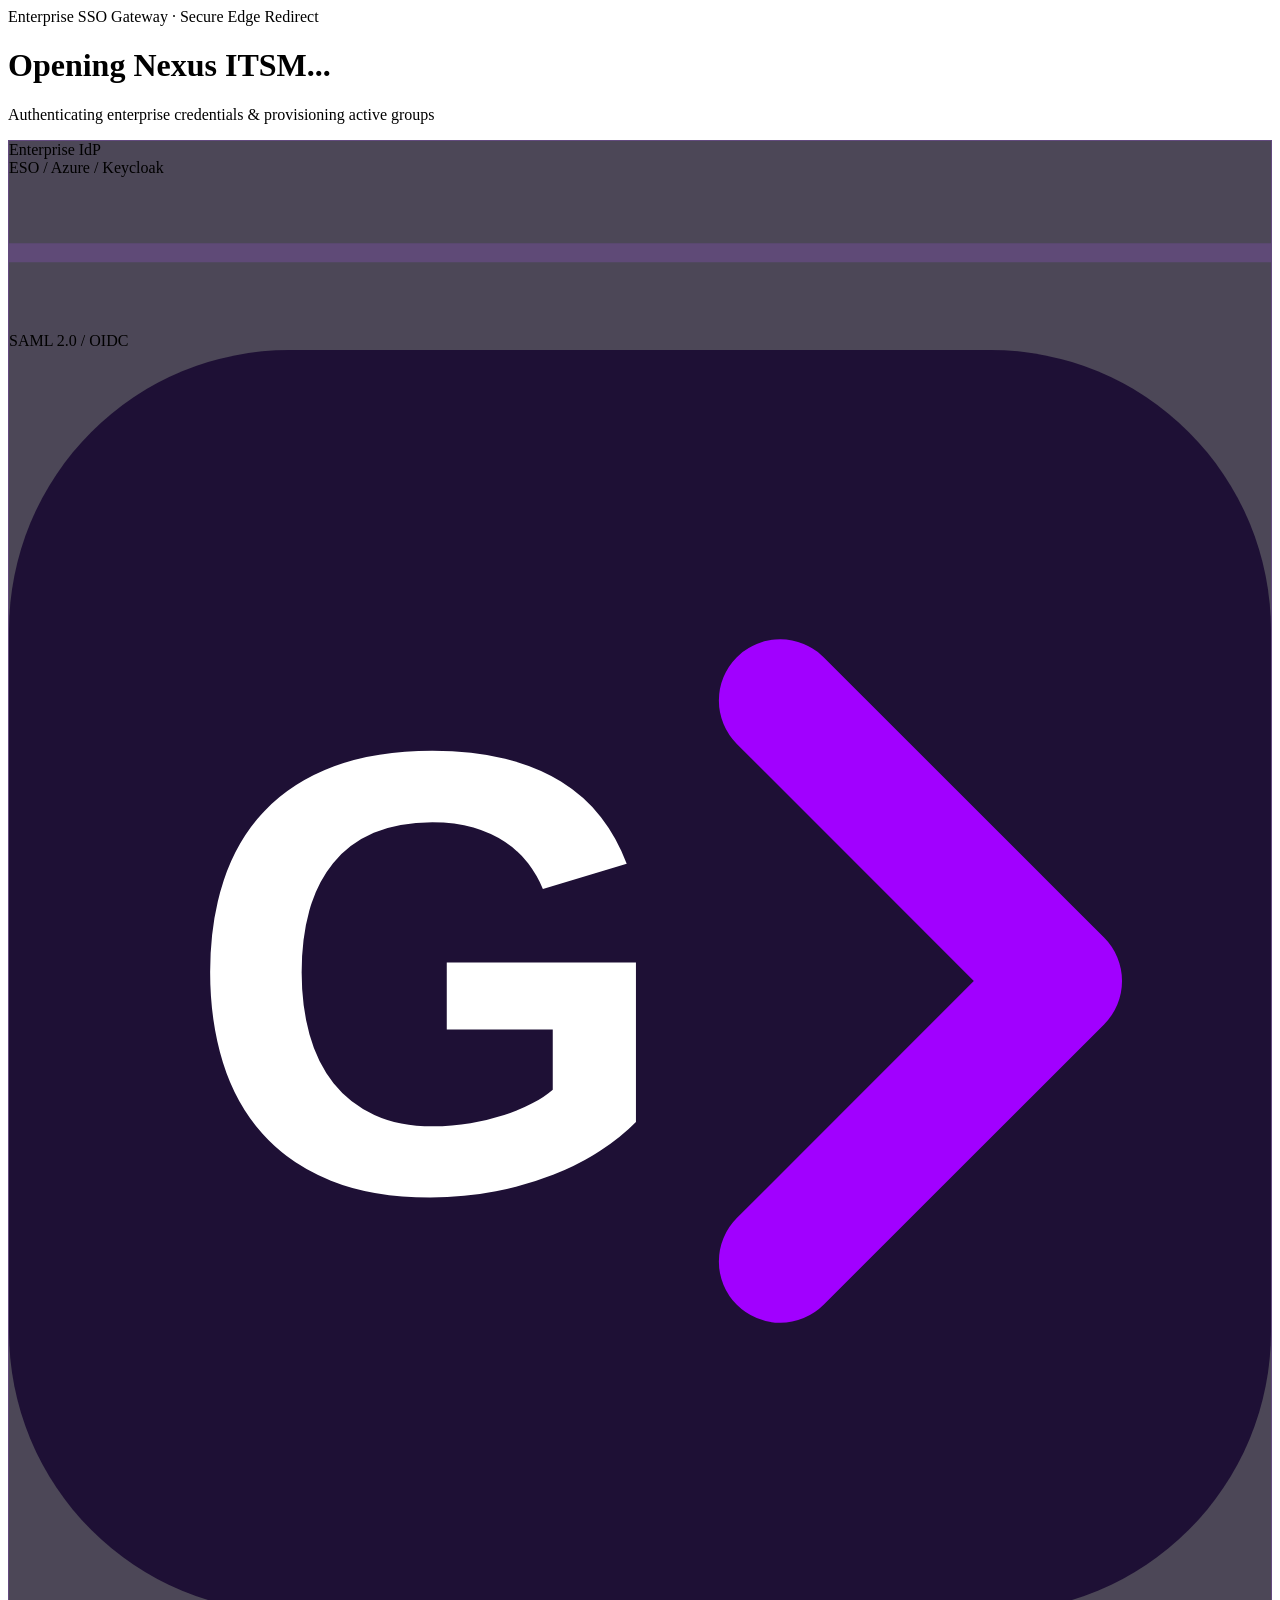
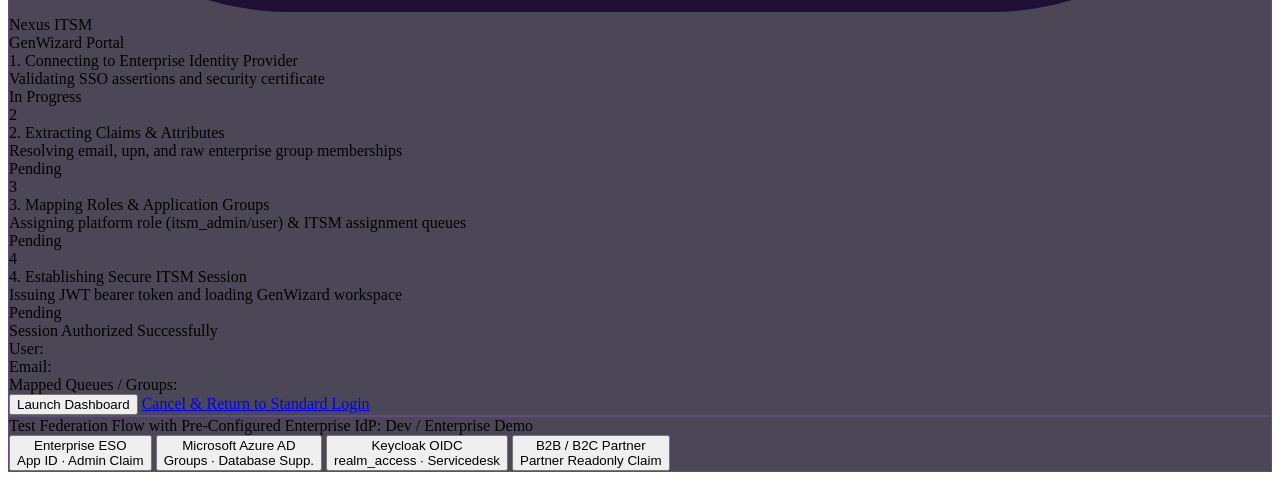
==== frontend/sso-redirect.html @ 7eef6863 "feat: complete ITSM platform with project/app cascading deletion, SLA configuration, and offline pac" ====
<!DOCTYPE html>
<html lang="en" class="dark">
<head>
  <meta charset="UTF-8">
  <meta name="viewport" content="width=device-width, initial-scale=1.0">
  <title>Opening Nexus ITSM — Enterprise SSO Federation</title>
  <script src="/static/vendor/tailwind.js"></script>
  <script src="/static/vendor/lucide.min.js"></script>
  <style>
    @keyframes pulse-glow {
      0%, 100% { transform: scale(1); opacity: 0.8; filter: drop-shadow(0 0 15px rgba(168, 85, 247, 0.6)); }
      50% { transform: scale(1.05); opacity: 1; filter: drop-shadow(0 0 25px rgba(168, 85, 247, 0.9)); }
    }
    @keyframes beam-flow {
      0% { stroke-dashoffset: 100; }
      100% { stroke-dashoffset: 0; }
    }
    @keyframes scanline {
      0% { transform: translateY(-100%); }
      100% { transform: translateY(1000%); }
    }
    .pulse-animation {
      animation: pulse-glow 3s infinite ease-in-out;
    }
    .beam-path {
      stroke-dasharray: 8 6;
      animation: beam-flow 1.5s linear infinite;
    }
    .glass-panel {
      background: rgba(17, 10, 31, 0.75);
      backdrop-filter: blur(16px);
      -webkit-backdrop-filter: blur(16px);
      border: 1px solid rgba(168, 85, 247, 0.25);
    }
  </style>
</head>
<body class="min-h-screen bg-[#090514] text-slate-100 flex flex-col items-center justify-center p-4 relative overflow-hidden font-sans">
  
  <!-- Background Ambient Gradients -->
  <div class="absolute top-1/4 left-1/2 -translate-x-1/2 -translate-y-1/2 w-[700px] h-[500px] bg-gradient-to-tr from-purple-900/40 via-indigo-900/30 to-fuchsia-950/20 rounded-full blur-[120px] pointer-events-none"></div>
  <div class="absolute bottom-10 right-10 w-96 h-96 bg-blue-900/20 rounded-full blur-[100px] pointer-events-none"></div>

  <!-- Main Container -->
  <div class="w-full max-w-2xl relative z-10 space-y-6">
    
    <!-- Header with Branding -->
    <div class="text-center space-y-2">
      <div class="inline-flex items-center space-x-2 bg-purple-950/80 border border-purple-500/40 px-3.5 py-1.5 rounded-full text-xs font-semibold text-purple-300 shadow-inner">
        <span class="w-2 h-2 rounded-full bg-emerald-400 animate-ping"></span>
        <span id="headerProviderBadge">Enterprise SSO Gateway</span>
        <span class="text-purple-400">·</span>
        <span class="text-slate-400">Secure Edge Redirect</span>
      </div>
      
      <h1 class="text-3xl sm:text-4xl font-black tracking-tight text-transparent bg-clip-text bg-gradient-to-r from-purple-300 via-white to-purple-200">
        Opening Nexus ITSM...
      </h1>
      <p id="subStatusText" class="text-xs sm:text-sm text-purple-300/80 font-medium">
        Authenticating enterprise credentials & provisioning active groups
      </p>
    </div>

    <!-- Animated Bridge Visualizer Card -->
    <div class="glass-panel rounded-3xl p-6 sm:p-8 shadow-2xl space-y-6">
      
      <!-- Node Connection Visualizer -->
      <div class="flex items-center justify-between relative px-2 sm:px-6">
        
        <!-- Left Node: Enterprise IdP (Keycloak, Azure AD, ESO, B2B/B2C) -->
        <div class="flex flex-col items-center space-y-2 z-10">
          <div id="idpNodeBox" class="w-16 h-16 sm:w-20 sm:h-20 rounded-2xl bg-gradient-to-br from-indigo-950 to-purple-950 border border-purple-400/50 flex items-center justify-center shadow-lg relative group">
            <div id="idpIconContainer">
              <i data-lucide="shield-check" class="w-8 h-8 sm:w-9 sm:h-9 text-purple-400"></i>
            </div>
            <span class="absolute -top-1.5 -right-1.5 w-4 h-4 bg-emerald-500 rounded-full border-2 border-[#090514]"></span>
          </div>
          <div class="text-center">
            <div id="idpNameLabel" class="text-xs font-bold text-white">Enterprise IdP</div>
            <div id="idpSubLabel" class="text-[10px] text-purple-400">ESO / Azure / Keycloak</div>
          </div>
        </div>

        <!-- Center SVG Energy Conduit -->
        <div class="flex-1 px-4 relative flex items-center justify-center">
          <svg class="w-full h-8" viewBox="0 0 200 24" fill="none" preserveAspectRatio="none">
            <!-- Background base line -->
            <path d="M 0 12 L 200 12" stroke="rgba(168, 85, 247, 0.2)" stroke-width="3" stroke-linecap="round"/>
            <!-- Animated pulsating beam -->
            <path d="M 0 12 L 200 12" stroke="url(#beamGrad)" stroke-width="4" stroke-linecap="round" class="beam-path"/>
            <defs>
              <linearGradient id="beamGrad" x1="0%" y1="0%" x2="100%" y2="0%">
                <stop offset="0%" stop-color="#818cf8"/>
                <stop offset="50%" stop-color="#c084fc"/>
                <stop offset="100%" stop-color="#34d399"/>
              </linearGradient>
            </defs>
          </svg>
          <div class="absolute bg-purple-900/90 border border-purple-400/60 rounded-full px-2.5 py-0.5 text-[9px] font-bold text-purple-200 uppercase tracking-widest shadow-md">
            SAML 2.0 / OIDC
          </div>
        </div>

        <!-- Right Node: Nexus ITSM (GenWizard) -->
        <div class="flex flex-col items-center space-y-2 z-10">
          <div class="w-16 h-16 sm:w-20 sm:h-20 rounded-2xl bg-gradient-to-br from-purple-900 to-indigo-950 border border-purple-400/60 flex items-center justify-center shadow-lg relative pulse-animation">
            <svg class="w-9 h-9" viewBox="0 0 36 36" fill="none">
              <rect width="36" height="36" rx="8" fill="#1e1035"/>
              <text x="5" y="24" font-family="-apple-system, BlinkMacSystemFont, sans-serif" font-weight="900" font-size="18" fill="#ffffff">G</text>
              <path d="M22 10 L30 18 L22 26" stroke="#a100ff" stroke-width="3.5" stroke-linecap="round" stroke-linejoin="round"/>
            </svg>
            <span id="itsmBadgeIndicator" class="absolute -top-1.5 -right-1.5 w-4 h-4 bg-purple-400 rounded-full border-2 border-[#090514] animate-pulse"></span>
          </div>
          <div class="text-center">
            <div class="text-xs font-bold text-white">Nexus ITSM</div>
            <div class="text-[10px] text-purple-300">GenWizard Portal</div>
          </div>
        </div>

      </div>

      <!-- 4-Step Progress Flow -->
      <div class="space-y-3 pt-3 border-t border-purple-900/50">
        
        <!-- Step 1 -->
        <div id="step-1" class="flex items-center space-x-3 p-2.5 rounded-xl bg-purple-950/40 border border-purple-800/40 transition-all">
          <div id="step-1-icon" class="w-6 h-6 rounded-full bg-purple-600 text-white flex items-center justify-center text-[11px] font-bold">
            <i data-lucide="loader-2" class="w-3.5 h-3.5 animate-spin"></i>
          </div>
          <div class="flex-1">
            <div class="text-xs font-bold text-slate-200">1. Connecting to Enterprise Identity Provider</div>
            <div id="step-1-sub" class="text-[10px] text-purple-300/80">Validating SSO assertions and security certificate</div>
          </div>
          <span id="step-1-status" class="text-[10px] font-semibold text-purple-400">In Progress</span>
        </div>

        <!-- Step 2 -->
        <div id="step-2" class="flex items-center space-x-3 p-2.5 rounded-xl bg-black/20 border border-white/5 opacity-60 transition-all">
          <div id="step-2-icon" class="w-6 h-6 rounded-full bg-slate-800 text-slate-400 flex items-center justify-center text-[11px] font-bold">2</div>
          <div class="flex-1">
            <div class="text-xs font-bold text-slate-300">2. Extracting Claims & Attributes</div>
            <div id="step-2-sub" class="text-[10px] text-slate-400">Resolving email, upn, and raw enterprise group memberships</div>
          </div>
          <span id="step-2-status" class="text-[10px] font-semibold text-slate-500">Pending</span>
        </div>

        <!-- Step 3 -->
        <div id="step-3" class="flex items-center space-x-3 p-2.5 rounded-xl bg-black/20 border border-white/5 opacity-60 transition-all">
          <div id="step-3-icon" class="w-6 h-6 rounded-full bg-slate-800 text-slate-400 flex items-center justify-center text-[11px] font-bold">3</div>
          <div class="flex-1">
            <div class="text-xs font-bold text-slate-300">3. Mapping Roles & Application Groups</div>
            <div id="step-3-sub" class="text-[10px] text-slate-400">Assigning platform role (itsm_admin/user) & ITSM assignment queues</div>
          </div>
          <span id="step-3-status" class="text-[10px] font-semibold text-slate-500">Pending</span>
        </div>

        <!-- Step 4 -->
        <div id="step-4" class="flex items-center space-x-3 p-2.5 rounded-xl bg-black/20 border border-white/5 opacity-60 transition-all">
          <div id="step-4-icon" class="w-6 h-6 rounded-full bg-slate-800 text-slate-400 flex items-center justify-center text-[11px] font-bold">4</div>
          <div class="flex-1">
            <div class="text-xs font-bold text-slate-300">4. Establishing Secure ITSM Session</div>
            <div id="step-4-sub" class="text-[10px] text-slate-400">Issuing JWT bearer token and loading GenWizard workspace</div>
          </div>
          <span id="step-4-status" class="text-[10px] font-semibold text-slate-500">Pending</span>
        </div>

      </div>

      <!-- Live Claims & Group Mapping Badge Drawer -->
      <div id="claimsSummaryBox" class="hidden p-4 rounded-2xl bg-black/50 border border-purple-500/30 space-y-2 text-xs">
        <div class="flex items-center justify-between border-b border-purple-900/40 pb-2">
          <span class="font-bold text-purple-300 flex items-center space-x-1.5">
            <i data-lucide="check-circle-2" class="w-4 h-4 text-emerald-400"></i>
            <span>Session Authorized Successfully</span>
          </span>
          <span id="userRolePill" class="px-2 py-0.5 rounded text-[10px] font-black uppercase bg-purple-900 text-purple-200"></span>
        </div>
        <div class="grid grid-cols-2 gap-2 text-[11px]">
          <div>User: <span id="mappedUserName" class="text-white font-medium"></span></div>
          <div>Email: <span id="mappedUserEmail" class="text-purple-300 font-mono"></span></div>
          <div class="col-span-2">
            Mapped Queues / Groups: 
            <span id="mappedQueuesList" class="text-emerald-300 font-semibold"></span>
          </div>
        </div>
      </div>

      <!-- Actions / Fast Launch -->
      <div class="pt-2 flex flex-col sm:flex-row items-center justify-between gap-3">
        <button id="directLaunchBtn" onclick="finishAndRedirect()" class="w-full sm:w-auto bg-gradient-to-r from-purple-600 to-indigo-600 hover:from-purple-500 hover:to-indigo-500 text-white font-bold text-xs px-6 py-2.5 rounded-xl shadow-lg transition-all flex items-center justify-center space-x-2">
          <span>Launch Dashboard</span>
          <i data-lucide="arrow-right" class="w-4 h-4"></i>
        </button>
        <a href="/" class="text-xs text-purple-400 hover:text-purple-300 underline font-medium">
          Cancel & Return to Standard Login
        </a>
      </div>

    </div>

    <!-- Provider Presets / Demo Selector -->
    <div class="glass-panel rounded-2xl p-4 border border-purple-900/40 space-y-2">
      <div class="text-xs font-bold text-slate-300 flex items-center justify-between">
        <span>Test Federation Flow with Pre-Configured Enterprise IdP:</span>
        <span class="text-[10px] text-purple-400 font-mono">Dev / Enterprise Demo</span>
      </div>
      <div class="grid grid-cols-2 sm:grid-cols-4 gap-2 text-xs">
        <button onclick="runSimulation('eso')" class="p-2 rounded-xl bg-purple-950/40 hover:bg-purple-900/60 border border-purple-800/50 text-left transition-colors">
          <div class="font-bold text-purple-200">Enterprise ESO</div>
          <div class="text-[10px] text-slate-400">App ID · Admin Claim</div>
        </button>
        <button onclick="runSimulation('azure')" class="p-2 rounded-xl bg-purple-950/40 hover:bg-purple-900/60 border border-purple-800/50 text-left transition-colors">
          <div class="font-bold text-blue-300">Microsoft Azure AD</div>
          <div class="text-[10px] text-slate-400">Groups · Database Supp.</div>
        </button>
        <button onclick="runSimulation('keycloak')" class="p-2 rounded-xl bg-purple-950/40 hover:bg-purple-900/60 border border-purple-800/50 text-left transition-colors">
          <div class="font-bold text-cyan-300">Keycloak OIDC</div>
          <div class="text-[10px] text-slate-400">realm_access · Servicedesk</div>
        </button>
        <button onclick="runSimulation('b2b')" class="p-2 rounded-xl bg-purple-950/40 hover:bg-purple-900/60 border border-purple-800/50 text-left transition-colors">
          <div class="font-bold text-pink-300">B2B / B2C Partner</div>
          <div class="text-[10px] text-slate-400">Partner Readonly Claim</div>
        </button>
      </div>
    </div>

  </div>

  <script>
    // State
    let authPayload = null;
    const urlParams = new URLSearchParams(window.location.search);
    const targetProvider = urlParams.get('provider') || urlParams.get('idp') || 'eso';
    const esoAppId = urlParams.get('eso_app_id');
    const incomingToken = urlParams.get('token') || (window.location.hash.includes('access_token=') ? window.location.hash.split('access_token=')[1].split('&')[0] : null);

    // Initial setup
    document.addEventListener('DOMContentLoaded', () => {
      lucide.createIcons();
      setupProviderDisplay(targetProvider);
      startSSOProcessing();
    });

    function setupProviderDisplay(pType) {
      const nameEl = document.getElementById('idpNameLabel');
      const subEl = document.getElementById('idpSubLabel');
      const badgeEl = document.getElementById('headerProviderBadge');

      if (pType === 'azure' || pType === 'entra') {
        nameEl.textContent = 'Microsoft Entra ID';
        subEl.textContent = 'Azure AD B2B/B2C';
        badgeEl.textContent = 'Azure Active Directory SSO';
      } else if (pType === 'keycloak') {
        nameEl.textContent = 'Keycloak IAM';
        subEl.textContent = 'OpenID Connect Federation';
        badgeEl.textContent = 'Keycloak SSO Gateway';
      } else if (pType === 'b2b') {
        nameEl.textContent = 'B2B Partner IdP';
        subEl.textContent = 'External Federation';
        badgeEl.textContent = 'B2B Federated Sign-On';
      } else {
        nameEl.textContent = esoAppId ? `ESO (${esoAppId})` : 'Enterprise ESO';
        subEl.textContent = 'Enterprise Sign-On (SAML/OIDC)';
        badgeEl.textContent = 'Enterprise Sign-On (ESO)';
      }
    }

    async function setStep(stepNum, statusText, isComplete = false) {
      const stepEl = document.getElementById(`step-${stepNum}`);
      const iconEl = document.getElementById(`step-${stepNum}-icon`);
      const statusEl = document.getElementById(`step-${stepNum}-status`);
      
      stepEl.classList.remove('opacity-60', 'bg-black/20');
      stepEl.classList.add('bg-purple-950/60', 'border-purple-600/50');
      
      if (isComplete) {
        iconEl.className = 'w-6 h-6 rounded-full bg-emerald-500 text-white flex items-center justify-center text-[11px] font-bold';
        iconEl.innerHTML = '<i data-lucide="check" class="w-3.5 h-3.5"></i>';
        statusEl.className = 'text-[10px] font-semibold text-emerald-400';
        statusEl.textContent = 'Completed';
      } else {
        iconEl.className = 'w-6 h-6 rounded-full bg-purple-600 text-white flex items-center justify-center text-[11px] font-bold';
        iconEl.innerHTML = '<i data-lucide="loader-2" class="w-3.5 h-3.5 animate-spin"></i>';
        statusEl.className = 'text-[10px] font-semibold text-purple-400';
        statusEl.textContent = statusText || 'In Progress';
      }
      lucide.createIcons();
    }

    async function startSSOProcessing() {
      // Step 1: Connecting to IdP
      await delay(600);
      await setStep(1, 'Connected', true);

      // Step 2: Extracting Claims
      await setStep(2, 'Extracting claims...');
      await delay(600);

      // Determine claims based on simulated or incoming
      let sampleClaims = buildClaimsForProvider(targetProvider);
      await setStep(2, 'Claims Extracted', true);

      // Step 3: Mapping Groups & Roles
      await setStep(3, 'Mapping groups...');
      const isSubpath = window.location.pathname.startsWith('/itsm');
      const apiPrefix = isSubpath ? '/itsm/api' : '/api';
      const redirectDashboard = isSubpath ? '/itsm/#dashboard' : '/#dashboard';
      try {
        const response = await fetch(`${apiPrefix}/id/sso/process-login`, {
          method: 'POST',
          headers: { 'Content-Type': 'application/json' },
          body: JSON.stringify({
            eso_app_id: esoAppId,
            claims: sampleClaims,
            redirect_uri: redirectDashboard
          })
        });

        if (response.ok) {
          authPayload = await response.json();
          renderClaimsSummary(authPayload);
          await delay(600);
          await setStep(3, 'Mapped & Provisioned', true);

          // Step 4: Launching
          await setStep(4, 'Session Active', true);
          document.getElementById('subStatusText').textContent = 'Opening your workspace...';
          
          // Auto redirect after countdown
          setTimeout(() => {
            finishAndRedirect();
          }, 1400);
        } else {
          fallbackMockAuth(sampleClaims);
        }
      } catch (err) {
        console.warn("SSO backend call:", err);
        fallbackMockAuth(sampleClaims);
      }
    }

    function buildClaimsForProvider(pType) {
      if (pType === 'azure') {
        return {
          "preferred_username": "sarah.connor@enterprise.com",
          "name": "Sarah Connor",
          "http://schemas.microsoft.com/ws/2008/06/identity/claims/groups": [
            "ITSM-Admins",
            "CN=Database Support,OU=Groups,DC=corp"
          ]
        };
      } else if (pType === 'keycloak') {
        return {
          "preferred_username": "alex.mercer",
          "email": "alex.mercer@keycloak.corp",
          "name": "Alex Mercer",
          "realm_access": {
            "roles": ["itsm-admin-role", "Service Desk", "Cloud Operations"]
          }
        };
      } else if (pType === 'b2b') {
        return {
          "email": "external.partner@b2b-supplier.com",
          "name": "Morgan Vance",
          "groups": ["B2B-Auditors", "Read-Only-Viewer"]
        };
      } else {
        // Default ESO
        return {
          "http://schemas.xmlsoap.org/ws/2005/05/identity/claims/emailaddress": "admin.sso@enterprise.corp",
          "http://schemas.xmlsoap.org/ws/2005/05/identity/claims/name": "Enterprise SSO Admin",
          "memberOf": [
            "CN=ITSM-Admins,OU=Enterprise,DC=company,DC=com",
            "CN=Service Desk,OU=Queues,DC=company,DC=com"
          ]
        };
      }
    }

    function renderClaimsSummary(data) {
      const box = document.getElementById('claimsSummaryBox');
      box.classList.remove('hidden');
      document.getElementById('mappedUserName').textContent = data.user.full_name || data.user.username;
      document.getElementById('mappedUserEmail').textContent = data.user.email;
      document.getElementById('userRolePill').textContent = data.user.role;
      
      const queues = data.user.assignment_groups || [];
      const qNames = queues.map(q => q.name).join(', ') || 'Service Desk (Default)';
      document.getElementById('mappedQueuesList').textContent = qNames;
    }

    async function fallbackMockAuth(claims) {
      authPayload = {
        access_token: 'mock-sso-token-' + Date.now(),
        user: {
          id: 99,
          username: (claims.email || claims.preferred_username || 'sso_user').split('@')[0],
          full_name: claims.name || 'SSO Enterprise User',
          email: claims.email || claims.preferred_username || 'sso_user@enterprise.corp',
          role: 'itsm_admin',
          permissions: ['tickets:read', 'tickets:update', 'admin:all'],
          assignment_groups: [{ id: 1, name: 'Service Desk' }]
        }
      };
      renderClaimsSummary(authPayload);
      await setStep(3, 'Mapped & Provisioned', true);
      await setStep(4, 'Session Active', true);
      setTimeout(finishAndRedirect, 1400);
    }

    function finishAndRedirect() {
      const isSubpath = window.location.pathname.startsWith('/itsm');
      if (authPayload && authPayload.access_token) {
        localStorage.setItem('auth_token', authPayload.access_token);
        localStorage.setItem('current_user', JSON.stringify(authPayload.user));
        // Also update standard active user id if needed
        localStorage.setItem('active_user_id', authPayload.user.id);
      }
      window.location.href = isSubpath ? '/itsm/#dashboard' : '/#dashboard';
    }

    function runSimulation(type) {
      window.location.search = `?provider=${type}`;
    }

    function delay(ms) {
      return new Promise(res => setTimeout(res, ms));
    }
  </script>
</body>
</html>
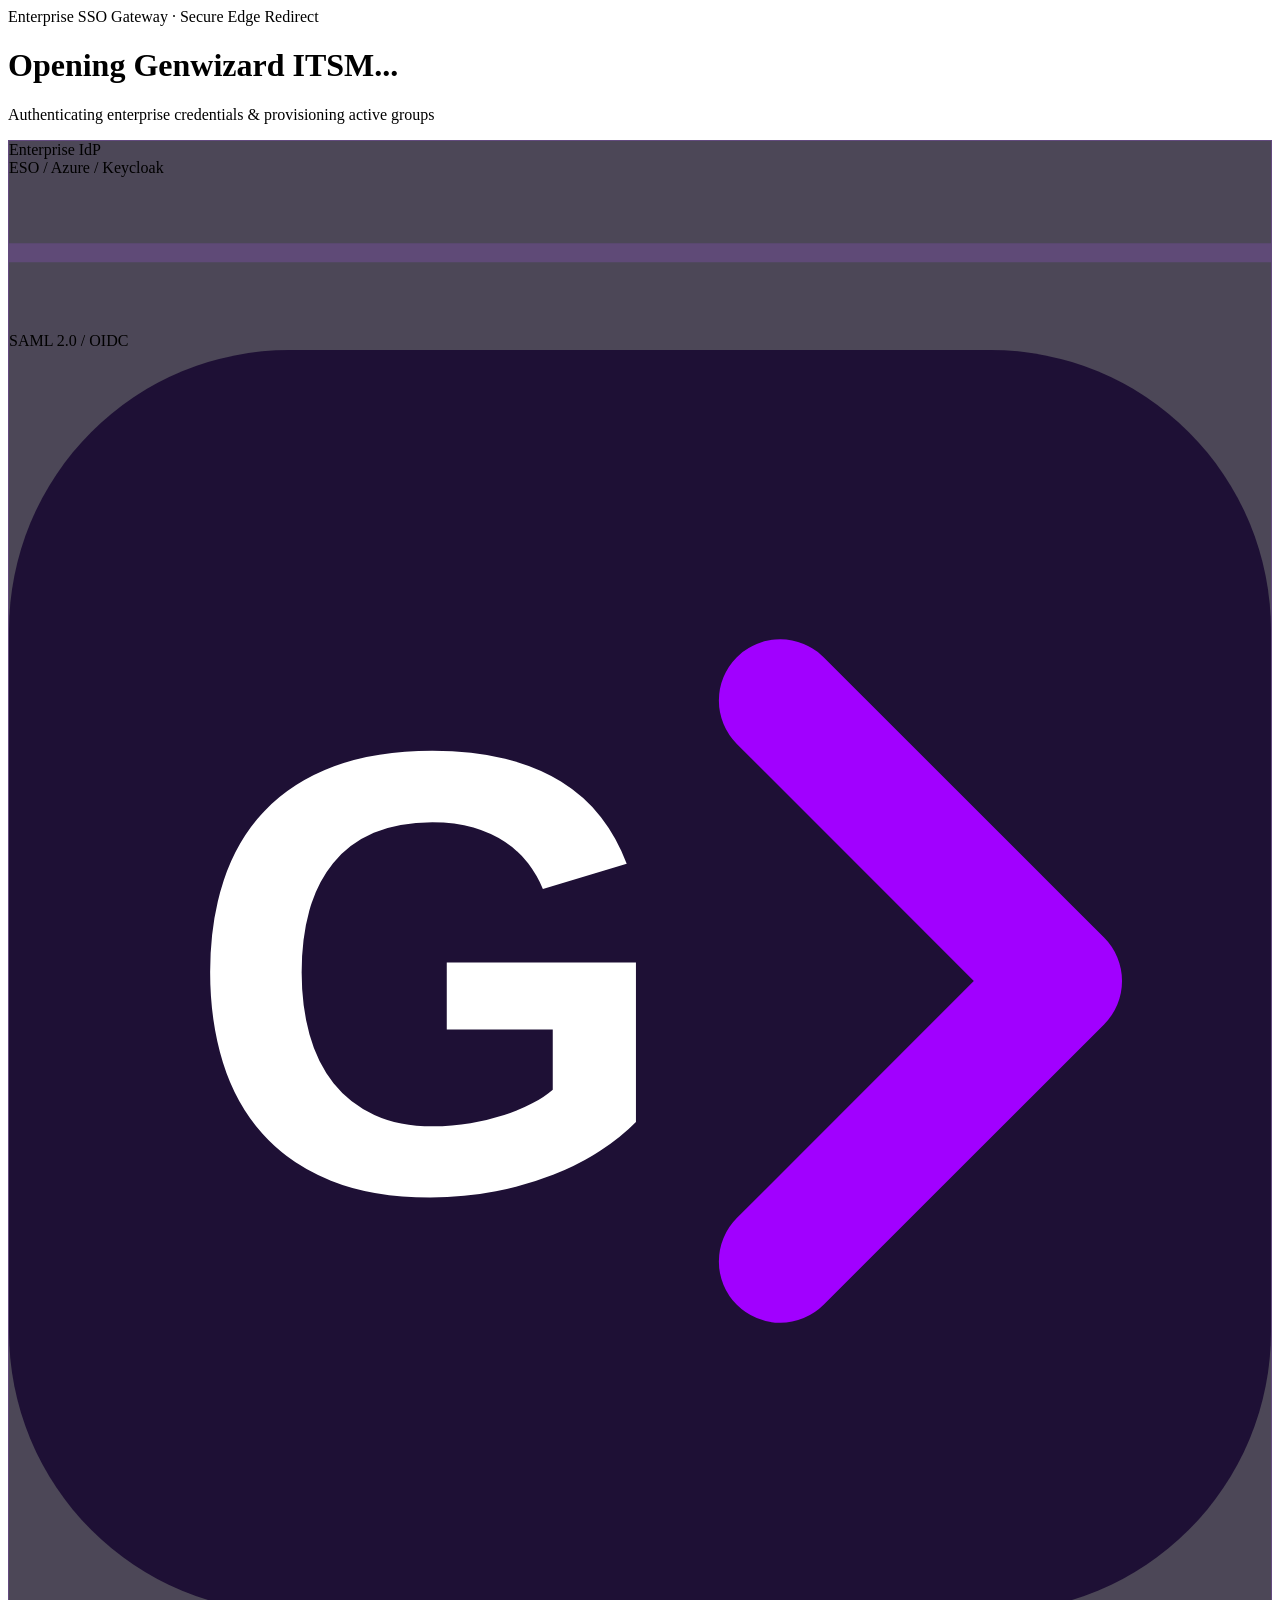
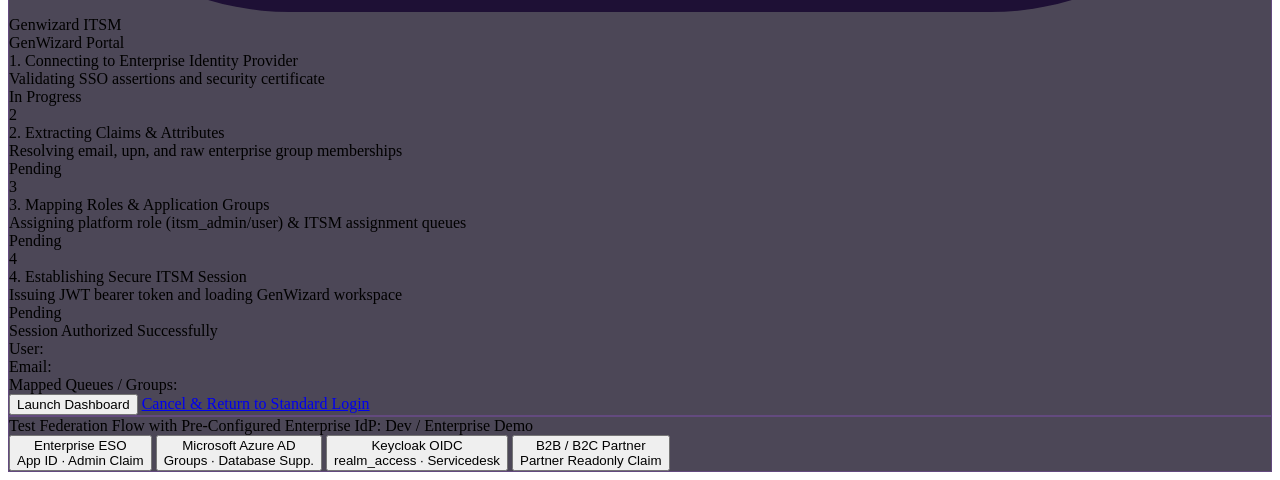
==== commit 5b9c4e39: "refactor(branding): rename Nexus ITSM to Genwizard ITSM across platform" ====
--- a/frontend/sso-redirect.html
+++ b/frontend/sso-redirect.html
@@ -3,7 +3,7 @@
 <head>
   <meta charset="UTF-8">
   <meta name="viewport" content="width=device-width, initial-scale=1.0">
-  <title>Opening Nexus ITSM — Enterprise SSO Federation</title>
+  <title>Opening Genwizard ITSM — Enterprise SSO Federation</title>
   <script src="/static/vendor/tailwind.js"></script>
   <script src="/static/vendor/lucide.min.js"></script>
   <style>
@@ -53,7 +53,7 @@
       </div>
       
       <h1 class="text-3xl sm:text-4xl font-black tracking-tight text-transparent bg-clip-text bg-gradient-to-r from-purple-300 via-white to-purple-200">
-        Opening Nexus ITSM...
+        Opening Genwizard ITSM...
       </h1>
       <p id="subStatusText" class="text-xs sm:text-sm text-purple-300/80 font-medium">
         Authenticating enterprise credentials & provisioning active groups
@@ -100,7 +100,7 @@
           </div>
         </div>
 
-        <!-- Right Node: Nexus ITSM (GenWizard) -->
+        <!-- Right Node: Genwizard ITSM -->
         <div class="flex flex-col items-center space-y-2 z-10">
           <div class="w-16 h-16 sm:w-20 sm:h-20 rounded-2xl bg-gradient-to-br from-purple-900 to-indigo-950 border border-purple-400/60 flex items-center justify-center shadow-lg relative pulse-animation">
             <svg class="w-9 h-9" viewBox="0 0 36 36" fill="none">
@@ -111,7 +111,7 @@
             <span id="itsmBadgeIndicator" class="absolute -top-1.5 -right-1.5 w-4 h-4 bg-purple-400 rounded-full border-2 border-[#090514] animate-pulse"></span>
           </div>
           <div class="text-center">
-            <div class="text-xs font-bold text-white">Nexus ITSM</div>
+            <div class="text-xs font-bold text-white">Genwizard ITSM</div>
             <div class="text-[10px] text-purple-300">GenWizard Portal</div>
           </div>
         </div>
